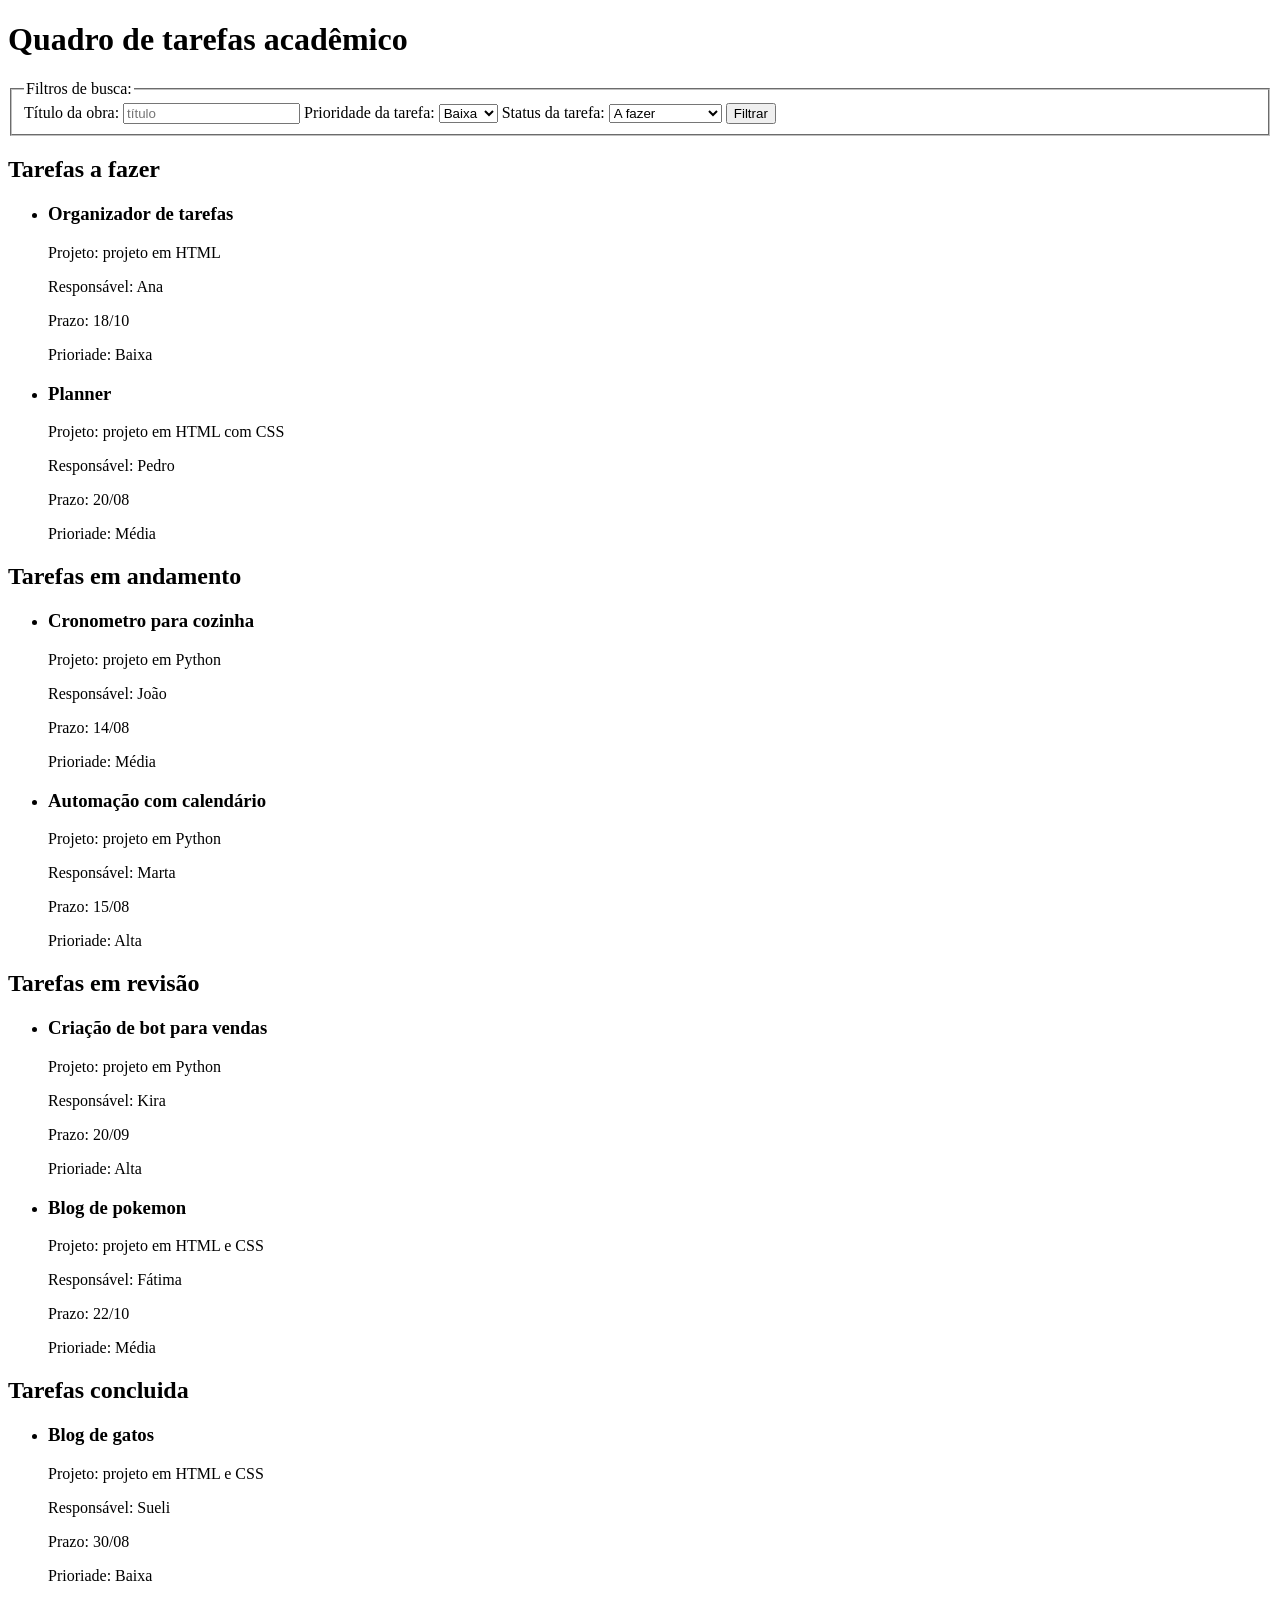
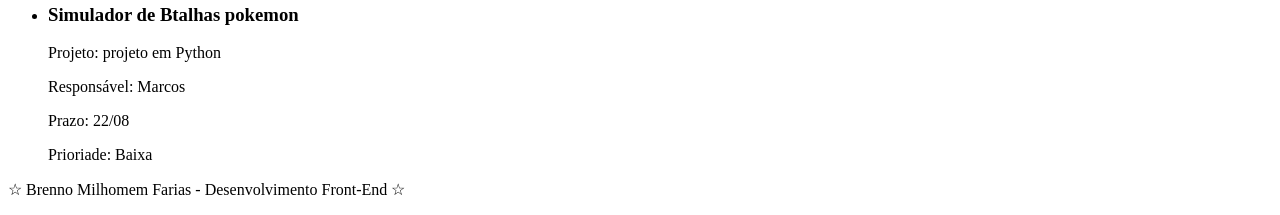
==== index.html @ 5a52eca1 "Add files via upload Foi criado a estrutura básica com o HTML visando maior acessibilidade." ====
<!DOCTYPE html>
<html lang="pt-BR">

<head>
    <meta charset="UTF-8">
    <meta name="viewport" content="width=device-width, initial-scale=1.0">
    <title>Quadro de tarefas</title>
</head>

<body>

    <header>
        <h1>Quadro de tarefas acadêmico</h1>
    </header>

    <main>

        <form action="">
            <fieldset>
                <legend>Filtros de busca:</legend>
                <label for="titulo">Título da obra:</label>
                <input id="titulo" type="search" placeholder="título">

                <label for="prioridade">Prioridade da tarefa:</label>
                <select name="Prioridade" id="prioridade">
                    <option value="baixa">Baixa</option>
                    <option value="media">Média</option>
                    <option value="alta">Alta</option>
                </select>

                <label for="status">Status da tarefa:</label>
                <select name="status" id="status">
                    <option value="afazer">A fazer</option>
                    <option value="emandamento">Em andamento</option>
                    <option value="emrevisao">Em revisão</option>
                    <option value="concluida">Concluída</option>
                </select>

                <button type="submit">Filtrar</button>
            </fieldset>
        </form>

        <section aria-labelledby="titulo-afazer">
            <h2 id="titulo-afazer"> Tarefas a fazer</h2>

            <ul>
                <li>
                    <article>
                        <h3>Organizador de tarefas</h3>
                        <p>Projeto: projeto em HTML</p>
                        <p>Responsável: Ana</p>
                        <p>Prazo: 18/10</p>
                        <p>Prioriade: Baixa</p>
                    </article>
                </li>

                <li>
                    <article>
                        <h3>Planner</h3>
                        <p>Projeto: projeto em HTML com CSS</p>
                        <p>Responsável: Pedro</p>
                        <p>Prazo: 20/08</p>
                        <p>Prioriade: Média</p>
                    </article>
                </li>
            </ul>
        </section>

        <section aria-labelledby="titulo-emandamento">
            <h2 id="titulo-emandamento"> Tarefas em andamento</h2>
            <ul>
                <li>
                    <article>
                        <h3>Cronometro para cozinha</h3>
                        <p>Projeto: projeto em Python</p>
                        <p>Responsável: João</p>
                        <p>Prazo: 14/08</p>
                        <p>Prioriade: Média</p>
                    </article>
                </li>

                <li>
                    <article>
                        <h3>Automação com calendário</h3>
                        <p>Projeto: projeto em Python</p>
                        <p>Responsável: Marta</p>
                        <p>Prazo: 15/08</p>
                        <p>Prioriade: Alta</p>
                    </article>
                </li>
            </ul>
        </section>

        <section aria-labelledby="titulo-emrevisao">
            <h2 id="titulo-emrevisao"> Tarefas em revisão</h2>
            <ul>
                <li>
                    <article>
                        <h3>Criação de bot para vendas</h3>
                        <p>Projeto: projeto em Python</p>
                        <p>Responsável: Kira</p>
                        <p>Prazo: 20/09</p>
                        <p>Prioriade: Alta</p>
                    </article>
                </li>

                <li>
                    <article>
                        <h3>Blog de pokemon</h3>
                        <p>Projeto: projeto em HTML e CSS</p>
                        <p>Responsável: Fátima</p>
                        <p>Prazo: 22/10</p>
                        <p>Prioriade: Média</p>
                    </article>
                </li>
            </ul>
        </section>

        <section aria-labelledby="titulo-concluida">
            <h2 id="titulo-concluida"> Tarefas concluida</h2>
            <ul>
                <li>
                    <article>
                        <h3>Blog de gatos</h3>
                        <p>Projeto: projeto em HTML e CSS</p>
                        <p>Responsável: Sueli</p>
                        <p>Prazo: 30/08</p>
                        <p>Prioriade: Baixa</p>
                    </article>
                </li>

                <li>
                    <article>
                        <h3>Simulador de Btalhas pokemon</h3>
                        <p>Projeto: projeto em Python</p>
                        <p>Responsável: Marcos</p>
                        <p>Prazo: 22/08</p>
                        <p>Prioriade: Baixa</p>
                    </article>
                </li>
            </ul>

        </section>

    </main>

    <footer>
        <p>
            &star; Brenno Milhomem Farias - Desenvolvimento Front-End &star;
        </p>
    </footer>

</body>

</html>
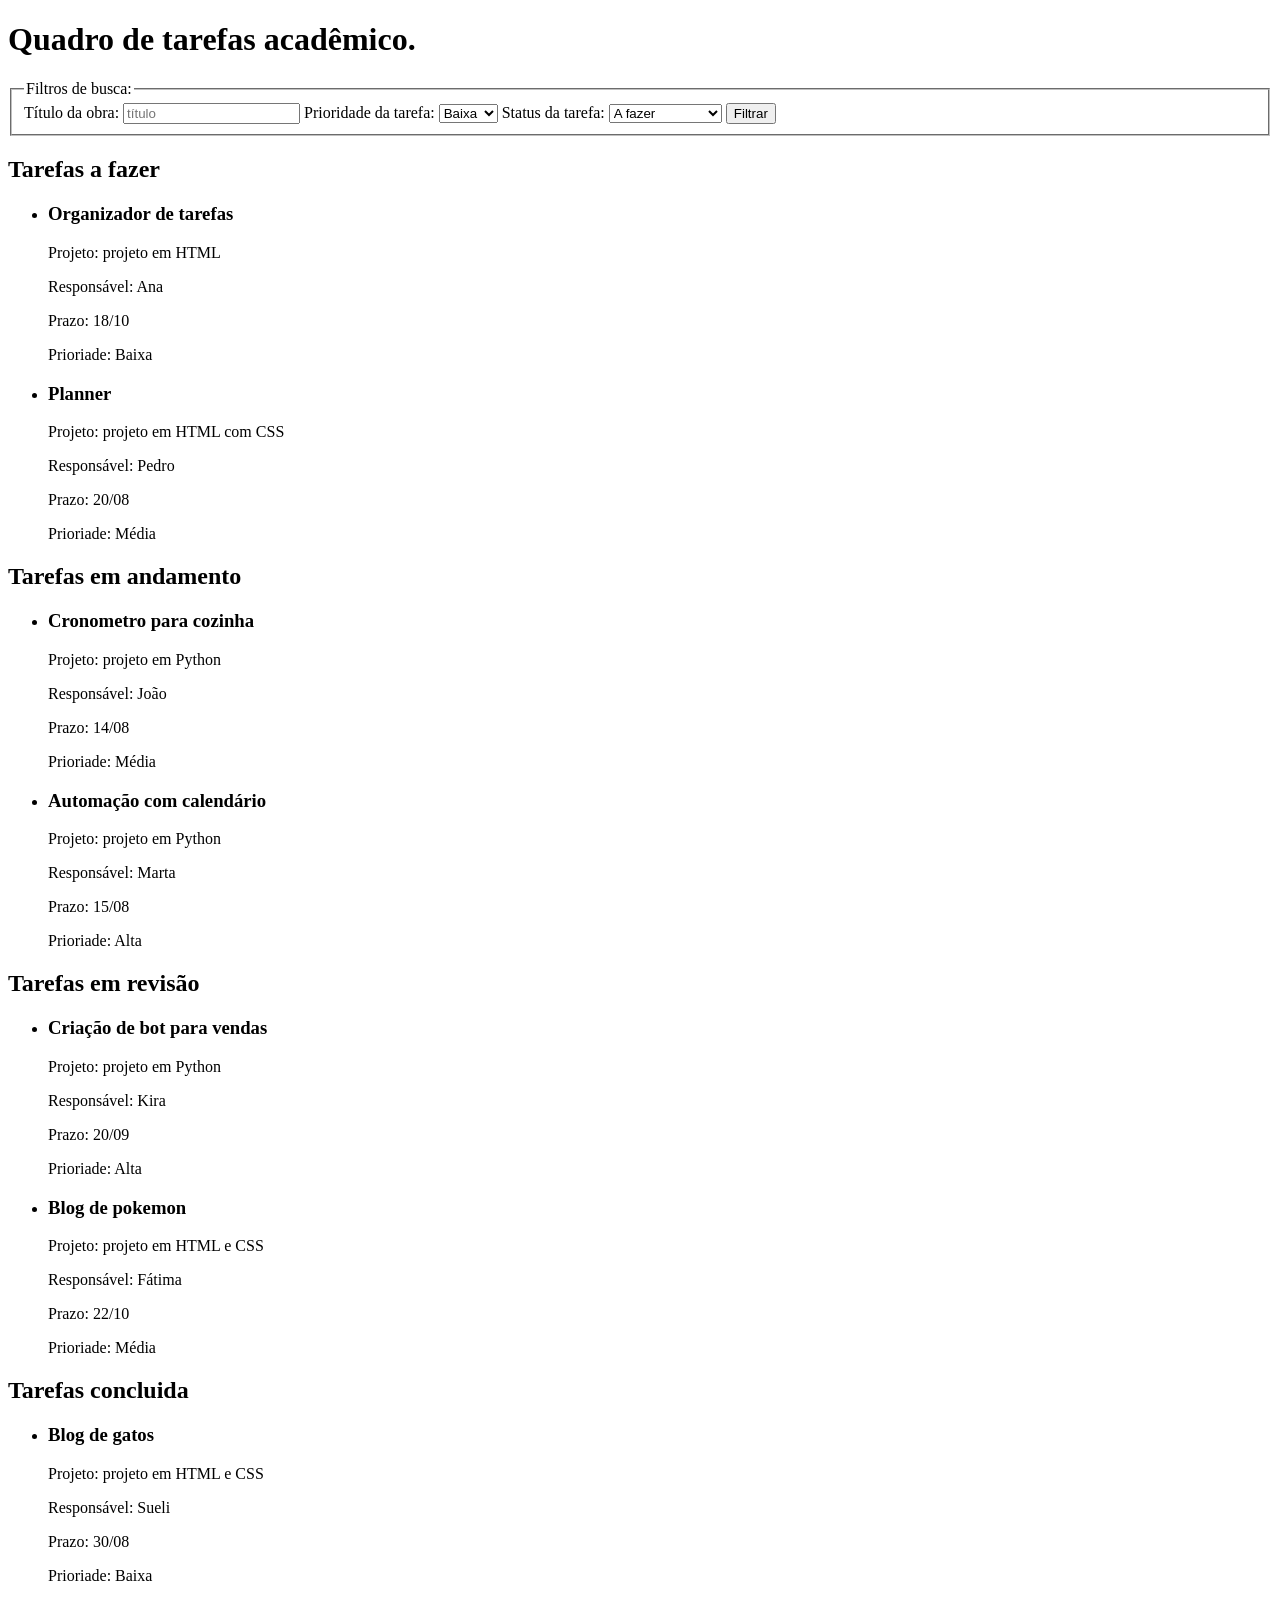
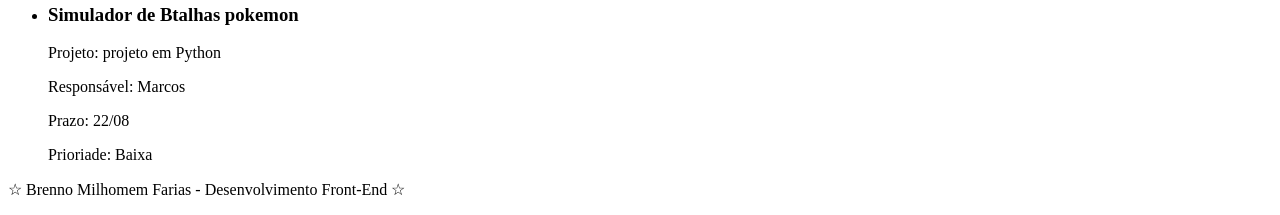
==== commit e576269e: "Foi adicionado um ponto no final do quadro de tarefas a academico." ====
--- a/index.html
+++ b/index.html
@@ -1,155 +1,155 @@
-<!DOCTYPE html>
-<html lang="pt-BR">
-
-<head>
-    <meta charset="UTF-8">
-    <meta name="viewport" content="width=device-width, initial-scale=1.0">
-    <title>Quadro de tarefas</title>
-</head>
-
-<body>
-
-    <header>
-        <h1>Quadro de tarefas acadêmico</h1>
-    </header>
-
-    <main>
-
-        <form action="">
-            <fieldset>
-                <legend>Filtros de busca:</legend>
-                <label for="titulo">Título da obra:</label>
-                <input id="titulo" type="search" placeholder="título">
-
-                <label for="prioridade">Prioridade da tarefa:</label>
-                <select name="Prioridade" id="prioridade">
-                    <option value="baixa">Baixa</option>
-                    <option value="media">Média</option>
-                    <option value="alta">Alta</option>
-                </select>
-
-                <label for="status">Status da tarefa:</label>
-                <select name="status" id="status">
-                    <option value="afazer">A fazer</option>
-                    <option value="emandamento">Em andamento</option>
-                    <option value="emrevisao">Em revisão</option>
-                    <option value="concluida">Concluída</option>
-                </select>
-
-                <button type="submit">Filtrar</button>
-            </fieldset>
-        </form>
-
-        <section aria-labelledby="titulo-afazer">
-            <h2 id="titulo-afazer"> Tarefas a fazer</h2>
-
-            <ul>
-                <li>
-                    <article>
-                        <h3>Organizador de tarefas</h3>
-                        <p>Projeto: projeto em HTML</p>
-                        <p>Responsável: Ana</p>
-                        <p>Prazo: 18/10</p>
-                        <p>Prioriade: Baixa</p>
-                    </article>
-                </li>
-
-                <li>
-                    <article>
-                        <h3>Planner</h3>
-                        <p>Projeto: projeto em HTML com CSS</p>
-                        <p>Responsável: Pedro</p>
-                        <p>Prazo: 20/08</p>
-                        <p>Prioriade: Média</p>
-                    </article>
-                </li>
-            </ul>
-        </section>
-
-        <section aria-labelledby="titulo-emandamento">
-            <h2 id="titulo-emandamento"> Tarefas em andamento</h2>
-            <ul>
-                <li>
-                    <article>
-                        <h3>Cronometro para cozinha</h3>
-                        <p>Projeto: projeto em Python</p>
-                        <p>Responsável: João</p>
-                        <p>Prazo: 14/08</p>
-                        <p>Prioriade: Média</p>
-                    </article>
-                </li>
-
-                <li>
-                    <article>
-                        <h3>Automação com calendário</h3>
-                        <p>Projeto: projeto em Python</p>
-                        <p>Responsável: Marta</p>
-                        <p>Prazo: 15/08</p>
-                        <p>Prioriade: Alta</p>
-                    </article>
-                </li>
-            </ul>
-        </section>
-
-        <section aria-labelledby="titulo-emrevisao">
-            <h2 id="titulo-emrevisao"> Tarefas em revisão</h2>
-            <ul>
-                <li>
-                    <article>
-                        <h3>Criação de bot para vendas</h3>
-                        <p>Projeto: projeto em Python</p>
-                        <p>Responsável: Kira</p>
-                        <p>Prazo: 20/09</p>
-                        <p>Prioriade: Alta</p>
-                    </article>
-                </li>
-
-                <li>
-                    <article>
-                        <h3>Blog de pokemon</h3>
-                        <p>Projeto: projeto em HTML e CSS</p>
-                        <p>Responsável: Fátima</p>
-                        <p>Prazo: 22/10</p>
-                        <p>Prioriade: Média</p>
-                    </article>
-                </li>
-            </ul>
-        </section>
-
-        <section aria-labelledby="titulo-concluida">
-            <h2 id="titulo-concluida"> Tarefas concluida</h2>
-            <ul>
-                <li>
-                    <article>
-                        <h3>Blog de gatos</h3>
-                        <p>Projeto: projeto em HTML e CSS</p>
-                        <p>Responsável: Sueli</p>
-                        <p>Prazo: 30/08</p>
-                        <p>Prioriade: Baixa</p>
-                    </article>
-                </li>
-
-                <li>
-                    <article>
-                        <h3>Simulador de Btalhas pokemon</h3>
-                        <p>Projeto: projeto em Python</p>
-                        <p>Responsável: Marcos</p>
-                        <p>Prazo: 22/08</p>
-                        <p>Prioriade: Baixa</p>
-                    </article>
-                </li>
-            </ul>
-
-        </section>
-
-    </main>
-
-    <footer>
-        <p>
-            &star; Brenno Milhomem Farias - Desenvolvimento Front-End &star;
-        </p>
-    </footer>
-
-</body>
-
+<!DOCTYPE html>
+<html lang="pt-BR">
+
+<head>
+    <meta charset="UTF-8">
+    <meta name="viewport" content="width=device-width, initial-scale=1.0">
+    <title>Quadro de tarefas</title>
+</head>
+
+<body>
+
+    <header>
+        <h1>Quadro de tarefas acadêmico.</h1>
+    </header>
+
+    <main>
+
+        <form action="">
+            <fieldset>
+                <legend>Filtros de busca:</legend>
+                <label for="titulo">Título da obra:</label>
+                <input id="titulo" type="search" placeholder="título">
+
+                <label for="prioridade">Prioridade da tarefa:</label>
+                <select name="Prioridade" id="prioridade">
+                    <option value="baixa">Baixa</option>
+                    <option value="media">Média</option>
+                    <option value="alta">Alta</option>
+                </select>
+
+                <label for="status">Status da tarefa:</label>
+                <select name="status" id="status">
+                    <option value="afazer">A fazer</option>
+                    <option value="emandamento">Em andamento</option>
+                    <option value="emrevisao">Em revisão</option>
+                    <option value="concluida">Concluída</option>
+                </select>
+
+                <button type="submit">Filtrar</button>
+            </fieldset>
+        </form>
+
+        <section aria-labelledby="titulo-afazer">
+            <h2 id="titulo-afazer"> Tarefas a fazer</h2>
+
+            <ul>
+                <li>
+                    <article>
+                        <h3>Organizador de tarefas</h3>
+                        <p>Projeto: projeto em HTML</p>
+                        <p>Responsável: Ana</p>
+                        <p>Prazo: 18/10</p>
+                        <p>Prioriade: Baixa</p>
+                    </article>
+                </li>
+
+                <li>
+                    <article>
+                        <h3>Planner</h3>
+                        <p>Projeto: projeto em HTML com CSS</p>
+                        <p>Responsável: Pedro</p>
+                        <p>Prazo: 20/08</p>
+                        <p>Prioriade: Média</p>
+                    </article>
+                </li>
+            </ul>
+        </section>
+
+        <section aria-labelledby="titulo-emandamento">
+            <h2 id="titulo-emandamento"> Tarefas em andamento</h2>
+            <ul>
+                <li>
+                    <article>
+                        <h3>Cronometro para cozinha</h3>
+                        <p>Projeto: projeto em Python</p>
+                        <p>Responsável: João</p>
+                        <p>Prazo: 14/08</p>
+                        <p>Prioriade: Média</p>
+                    </article>
+                </li>
+
+                <li>
+                    <article>
+                        <h3>Automação com calendário</h3>
+                        <p>Projeto: projeto em Python</p>
+                        <p>Responsável: Marta</p>
+                        <p>Prazo: 15/08</p>
+                        <p>Prioriade: Alta</p>
+                    </article>
+                </li>
+            </ul>
+        </section>
+
+        <section aria-labelledby="titulo-emrevisao">
+            <h2 id="titulo-emrevisao"> Tarefas em revisão</h2>
+            <ul>
+                <li>
+                    <article>
+                        <h3>Criação de bot para vendas</h3>
+                        <p>Projeto: projeto em Python</p>
+                        <p>Responsável: Kira</p>
+                        <p>Prazo: 20/09</p>
+                        <p>Prioriade: Alta</p>
+                    </article>
+                </li>
+
+                <li>
+                    <article>
+                        <h3>Blog de pokemon</h3>
+                        <p>Projeto: projeto em HTML e CSS</p>
+                        <p>Responsável: Fátima</p>
+                        <p>Prazo: 22/10</p>
+                        <p>Prioriade: Média</p>
+                    </article>
+                </li>
+            </ul>
+        </section>
+
+        <section aria-labelledby="titulo-concluida">
+            <h2 id="titulo-concluida"> Tarefas concluida</h2>
+            <ul>
+                <li>
+                    <article>
+                        <h3>Blog de gatos</h3>
+                        <p>Projeto: projeto em HTML e CSS</p>
+                        <p>Responsável: Sueli</p>
+                        <p>Prazo: 30/08</p>
+                        <p>Prioriade: Baixa</p>
+                    </article>
+                </li>
+
+                <li>
+                    <article>
+                        <h3>Simulador de Btalhas pokemon</h3>
+                        <p>Projeto: projeto em Python</p>
+                        <p>Responsável: Marcos</p>
+                        <p>Prazo: 22/08</p>
+                        <p>Prioriade: Baixa</p>
+                    </article>
+                </li>
+            </ul>
+
+        </section>
+
+    </main>
+
+    <footer>
+        <p>
+            &star; Brenno Milhomem Farias - Desenvolvimento Front-End &star;
+        </p>
+    </footer>
+
+</body>
+
 </html>
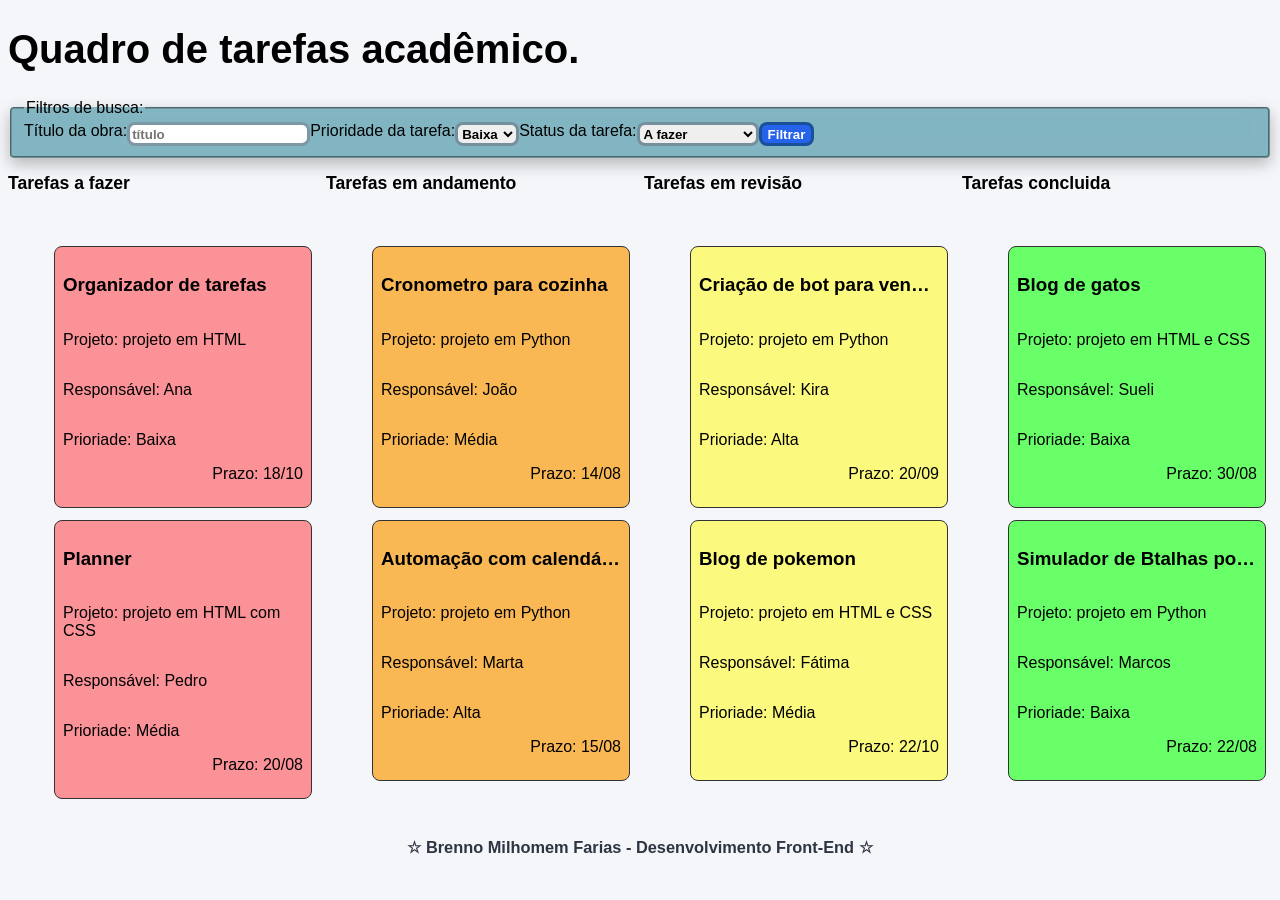
==== commit a27d1fb3: "Foi adicionado a estilização com o css feito e ajustes nas tags com auxilio do mesmo para melhor uso" ====
--- a/index.html
+++ b/index.html
@@ -5,6 +5,7 @@
     <meta charset="UTF-8">
     <meta name="viewport" content="width=device-width, initial-scale=1.0">
     <title>Quadro de tarefas</title>
+    <link rel="stylesheet" href="style.css">
 </head>
 
 <body>
@@ -16,19 +17,19 @@
     <main>
 
         <form action="">
-            <fieldset>
-                <legend>Filtros de busca:</legend>
+            <fieldset class="filtroBusca">
+                <legend>Filtros de busca: </legend>
                 <label for="titulo">Título da obra:</label>
                 <input id="titulo" type="search" placeholder="título">
 
-                <label for="prioridade">Prioridade da tarefa:</label>
+                <label for="prioridade">Prioridade da tarefa: </label>
                 <select name="Prioridade" id="prioridade">
                     <option value="baixa">Baixa</option>
                     <option value="media">Média</option>
                     <option value="alta">Alta</option>
                 </select>
 
-                <label for="status">Status da tarefa:</label>
+                <label for="status">Status da tarefa: </label>
                 <select name="status" id="status">
                     <option value="afazer">A fazer</option>
                     <option value="emandamento">Em andamento</option>
@@ -40,114 +41,123 @@
             </fieldset>
         </form>
 
-        <section aria-labelledby="titulo-afazer">
-            <h2 id="titulo-afazer"> Tarefas a fazer</h2>
+        <section class="quadro" aria-labelledby="quadro-de-tarefasr">
+            <div class="coluna" aria-labelledby="tarefas-afazer">
+                <h2 id="titulo-afazer">Tarefas a fazer</h2>
 
-            <ul>
-                <li>
-                    <article>
-                        <h3>Organizador de tarefas</h3>
-                        <p>Projeto: projeto em HTML</p>
-                        <p>Responsável: Ana</p>
-                        <p>Prazo: 18/10</p>
-                        <p>Prioriade: Baixa</p>
-                    </article>
-                </li>
+                <ul class="lista-cards">
+                    <li class="card-afazer">
+                        <article>
+                            <h3>Organizador de tarefas</h3>
+                            <p>Projeto: projeto em HTML</p>
+                            <p>Responsável: Ana</p>
+                            <p>Prioriade: Baixa</p>
+                            <p class="prazo">Prazo: 18/10</p>
 
-                <li>
-                    <article>
-                        <h3>Planner</h3>
-                        <p>Projeto: projeto em HTML com CSS</p>
-                        <p>Responsável: Pedro</p>
-                        <p>Prazo: 20/08</p>
-                        <p>Prioriade: Média</p>
-                    </article>
-                </li>
-            </ul>
-        </section>
+                        </article>
+                    </li>
 
-        <section aria-labelledby="titulo-emandamento">
-            <h2 id="titulo-emandamento"> Tarefas em andamento</h2>
-            <ul>
-                <li>
-                    <article>
-                        <h3>Cronometro para cozinha</h3>
-                        <p>Projeto: projeto em Python</p>
-                        <p>Responsável: João</p>
-                        <p>Prazo: 14/08</p>
-                        <p>Prioriade: Média</p>
-                    </article>
-                </li>
+                    <li class="card-afazer">
+                        <article>
+                            <h3>Planner</h3>
+                            <p>Projeto: projeto em HTML com CSS</p>
+                            <p>Responsável: Pedro</p>
+                            <p>Prioriade: Média</p>
+                            <p class="prazo">Prazo: 20/08</p>
 
-                <li>
-                    <article>
-                        <h3>Automação com calendário</h3>
-                        <p>Projeto: projeto em Python</p>
-                        <p>Responsável: Marta</p>
-                        <p>Prazo: 15/08</p>
-                        <p>Prioriade: Alta</p>
-                    </article>
-                </li>
-            </ul>
-        </section>
+                        </article>
+                    </li>
+                </ul>
+            </div>
 
-        <section aria-labelledby="titulo-emrevisao">
-            <h2 id="titulo-emrevisao"> Tarefas em revisão</h2>
-            <ul>
-                <li>
-                    <article>
-                        <h3>Criação de bot para vendas</h3>
-                        <p>Projeto: projeto em Python</p>
-                        <p>Responsável: Kira</p>
-                        <p>Prazo: 20/09</p>
-                        <p>Prioriade: Alta</p>
-                    </article>
-                </li>
+            <div class="coluna" aria-labelledby="titulo-emandamento">
+                <h2 id="titulo-emandamento">Tarefas em andamento</h2>
+                <ul class="lista-cards">
+                    <li class="card-emandamento">
+                        <article>
+                            <h3>Cronometro para cozinha</h3>
+                            <p>Projeto: projeto em Python</p>
+                            <p>Responsável: João</p>
+                            <p>Prioriade: Média</p>
+                            <p class="prazo">Prazo: 14/08</p>
 
-                <li>
-                    <article>
-                        <h3>Blog de pokemon</h3>
-                        <p>Projeto: projeto em HTML e CSS</p>
-                        <p>Responsável: Fátima</p>
-                        <p>Prazo: 22/10</p>
-                        <p>Prioriade: Média</p>
-                    </article>
-                </li>
-            </ul>
-        </section>
+                        </article>
+                    </li>
 
-        <section aria-labelledby="titulo-concluida">
-            <h2 id="titulo-concluida"> Tarefas concluida</h2>
-            <ul>
-                <li>
-                    <article>
-                        <h3>Blog de gatos</h3>
-                        <p>Projeto: projeto em HTML e CSS</p>
-                        <p>Responsável: Sueli</p>
-                        <p>Prazo: 30/08</p>
-                        <p>Prioriade: Baixa</p>
-                    </article>
-                </li>
+                    <li class="card-emandamento">
+                        <article>
+                            <h3>Automação com calendário</h3>
+                            <p>Projeto: projeto em Python</p>
+                            <p>Responsável: Marta</p>
+                            <p>Prioriade: Alta</p>
+                            <p class="prazo">Prazo: 15/08</p>
 
-                <li>
-                    <article>
-                        <h3>Simulador de Btalhas pokemon</h3>
-                        <p>Projeto: projeto em Python</p>
-                        <p>Responsável: Marcos</p>
-                        <p>Prazo: 22/08</p>
-                        <p>Prioriade: Baixa</p>
-                    </article>
-                </li>
-            </ul>
+                        </article>
+                    </li>
+                </ul>
+            </div>
 
+            <div class="coluna" aria-labelledby="titulo-emrevisao">
+                <h2 id="titulo-emrevisao">Tarefas em revisão</h2>
+                <ul class="lista-cards">
+                    <li class="card-emrevisao">
+                        <article>
+                            <h3>Criação de bot para vendas</h3>
+                            <p>Projeto: projeto em Python</p>
+                            <p>Responsável: Kira</p>
+                            <p>Prioriade: Alta</p>
+                            <p class="prazo">Prazo: 20/09</p>
+
+                        </article>
+                    </li>
+
+                    <li class="card-emrevisao">
+                        <article>
+                            <h3>Blog de pokemon</h3>
+                            <p>Projeto: projeto em HTML e CSS</p>
+                            <p>Responsável: Fátima</p>
+                            <p>Prioriade: Média</p>
+                            <p class="prazo">Prazo: 22/10</p>
+
+                        </article>
+                    </li>
+                </ul>
+            </div>
+
+            <div class="coluna" aria-labelledby="titulo-concluida">
+                <h2 id="titulo-concluida">Tarefas concluida</h2>
+                <ul class="lista-cards">
+                    <li class="card-concluida">
+                        <article>
+                            <h3>Blog de gatos</h3>
+                            <p>Projeto: projeto em HTML e CSS</p>
+                            <p>Responsável: Sueli</p>
+                            <p>Prioriade: Baixa</p>
+                            <p class="prazo">Prazo: 30/08</p>
+
+                        </article>
+                    </li>
+
+                    <li class="card-concluida">
+                        <article>
+                            <h3>Simulador de Btalhas pokemon</h3>
+                            <p>Projeto: projeto em Python</p>
+                            <p>Responsável: Marcos</p>
+                            <p>Prioriade: Baixa</p>
+                            <p class="prazo">Prazo: 22/08</p>
+
+                        </article>
+                    </li>
+                </ul>
+            </div>
         </section>
 
     </main>
 
     <footer>
-        <p>
+        <h3>
             &star; Brenno Milhomem Farias - Desenvolvimento Front-End &star;
-        </p>
+        </h3>
     </footer>
 
 </body>
--- a/style.css
+++ b/style.css
@@ -0,0 +1,197 @@
+:root {
+    --cor-fundo: #f4f6f9;
+    --cor-borda: rgba(33, 34, 43, 0.87);
+    --cor-texto: rgb(38, 37, 59);
+    --raio-borda: 8px;
+
+    --espacamento-1: 0.5rem;
+    --espacamento-2: 1rem;
+    --espacamento-3: 1.5rem;
+
+    --cor-afazer: #ff5f67a9;
+    --cor-emandamento: #fab855;
+    --cor-emrevisao: #fdfb77f1;
+    --cor-concluida: #68ff68;
+}
+
+* {
+    box-sizing: border-box;
+}
+
+body {
+    background-color: var(--cor-fundo);
+    font-family: 'Syne', sans-serif;
+
+}
+
+
+
+
+.filtroBusca {
+    display: flex;
+    border-radius: 4px;
+    border-color: rgba(7, 7, 7, 0.432);
+    background-color: #0b72897c;
+    backdrop-filter: blur(10px);
+    box-shadow: 0 6px 16px rgba(0, 0, 0, 0.267);
+    flex-wrap: wrap;
+
+}
+
+.filtroBusca input,
+.filtroBusca select,
+.filtroBusca button {
+    border: solid rgba(18, 63, 88, 0.541);
+    border-radius: 8px;
+    font-weight: 550;
+    
+    min-width: 24px;
+    min-height: 24px;
+
+}
+
+input:focus-visible,
+select:focus-visible,
+button:focus-visible{
+    outline: 2px solid var(--cor-borda);
+}
+
+.card-afazer {
+    background-color: var(--cor-afazer);
+    display: flex;
+    border: solid 1px #333;
+    margin: 6px;
+    padding: var(--espacamento-1);
+    border-radius: var(--raio-borda);
+    flex-direction: column;
+    min-width: 0;
+
+    /*Tentar efeito de movimento*/
+    transition: transform 0.2s ease, box-shadow 0.2s ease;
+    cursor: pointer;
+}
+
+.card-emandamento {
+    background-color: var(--cor-emandamento);
+    display: flex;
+    border: solid 1px #333;
+    margin: 6px;
+    padding: var(--espacamento-1);
+    border-radius: var(--raio-borda);
+    flex-direction: column;
+    min-width: 0;
+
+    /*Tentar efeito de movimento*/
+    transition: transform 0.2s ease, box-shadow 0.2s ease;
+    cursor: pointer;
+}
+
+.card-emrevisao {
+    background-color: var(--cor-emrevisao);
+    display: flex;
+    border: solid 1px #333;
+    margin: 6px;
+    padding: var(--espacamento-1);
+    border-radius: var(--raio-borda);
+    flex-direction: column;
+    min-width: 0;
+
+    /*Tentar efeito de movimento*/
+    transition: transform 0.2s ease, box-shadow 0.2s ease;
+    cursor: pointer;
+}
+
+.card-concluida {
+    background-color: var(--cor-concluida);
+    display: flex;
+    border: solid 1px #333;
+    margin: 6px;
+    padding: var(--espacamento-1);
+    border-radius: var(--raio-borda);
+    flex-direction: column;
+    min-width: 0;
+
+    /*Tentar efeito de movimento*/
+    transition: transform 0.2s ease, box-shadow 0.2s ease;
+    cursor: pointer;
+}
+
+.card-afazer h3,
+.card-emandamento h3,
+.card-emrevisao h3,
+.card-concluida h3 {
+    white-space: nowrap; /* Ela quebra o comportamento padrão do navegador de criar novas linhas, forçando todo o exto a permanecer em uma linha única e contínua */
+    overflow: hidden; /* Quebra a visibilidade do conteúdo excedente ocultando tudo qu eultrapassa o limite físico da caixa. */
+    text-overflow: ellipsis; /* Modifica o acabamento visual do texto, inserindo as reticências no ponto onde a caixa esconde o conteúdo. */
+    flex-grow: 1;
+}
+
+.card-afazer:hover,
+.card-emandamento:hover,
+.card-emrevisao:hover,
+.card-concluida:hover {
+    transform: translateY(-4px);
+    box-shadow: 0 8px 16px rgba(0, 0, 0, 0.1);
+}
+
+.filtroBusca button {
+    background-color: #2563eb;
+    color: #ffffff;
+    cursor: pointer;
+}
+
+.filtroBusca button:hover {
+    background-color: #2d52b694;
+}
+
+.quadro {
+    display: grid;
+    gap: var(--espacamento-1);
+    grid-template-columns: 1fr;
+}
+
+
+@media (min-width: 768px) {
+    .quadro {
+        grid-template-columns: repeat(4, 1fr);
+    } /* em dispositivos moveis não há espaço suficiente para as 4 colunas sem gerar uma barra de rolagem horizontal. O layout de 4 colunas é ativado em telas maiores */
+}
+
+.coluna {
+    gap: var(--espacamento-2);
+    display: flex;
+    flex-direction: column;
+    min-width: 0;  /*ela quebra a restrição do flexbox permitindo que o item encolha abaixo do tamanho original do seu conteúdo. */
+}
+
+.coluna h2 {
+    font-size: 1.1rem;
+}
+
+.lista-cards {
+    display: flex;
+    flex-direction: column;
+
+}
+
+footer {
+    text-align: center;
+    font-size: 0.875rem;
+    color: #0a1424da;
+}
+
+h1 {
+    font-family: 'Syne', sans-serif;
+    font-size: clamp(1.5rem, 1rem + 2vw, 2.5rem);
+}
+
+.prazo{
+    margin-top: auto;
+    text-align: right;
+}
+
+article {
+    display: flex;
+    flex-direction: column;
+    height: 100%;
+}
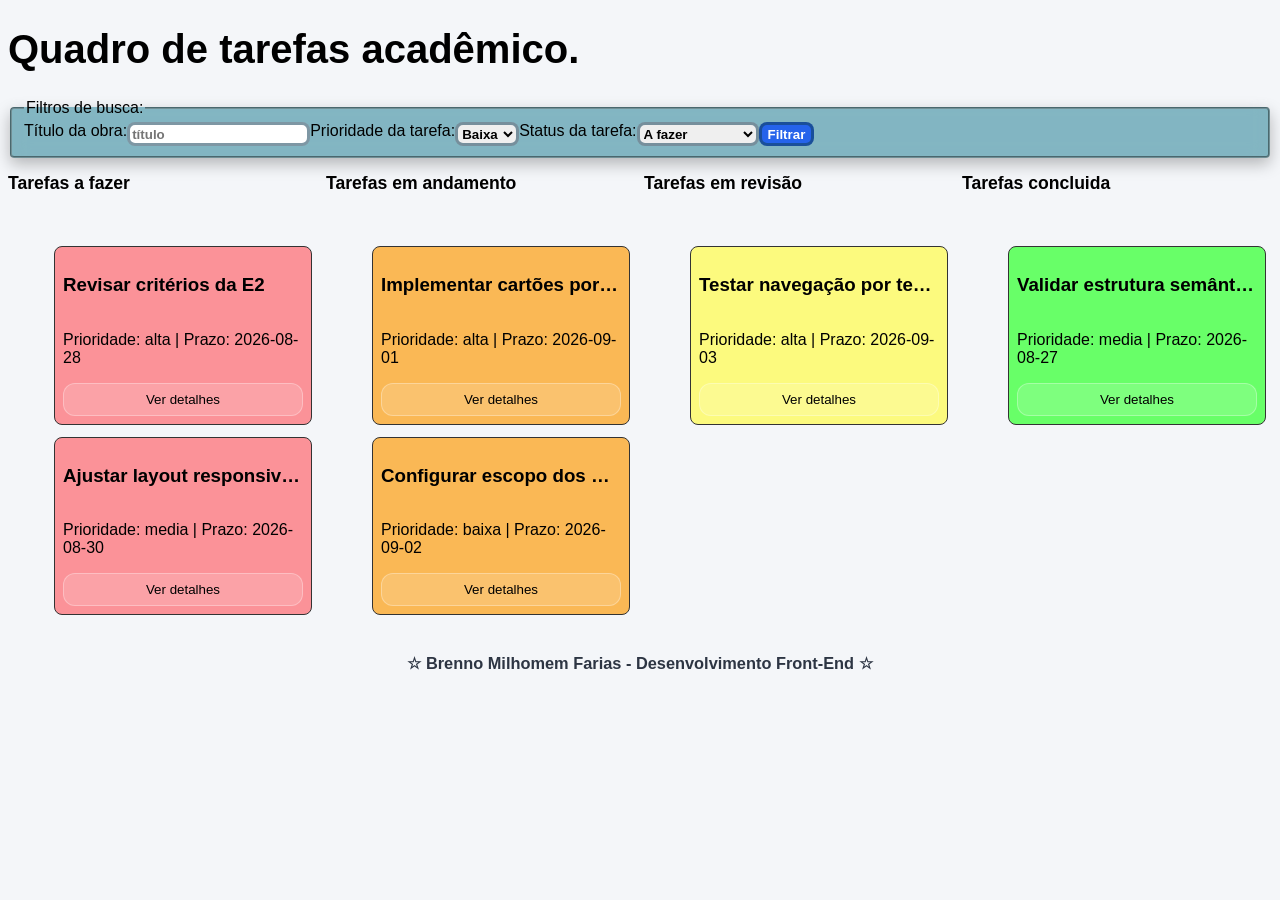
==== commit 1c72f104: "Foi adicionado JavaScript ao projeto e algumas pequenas alterações no css." ====
--- a/index.html
+++ b/index.html
@@ -11,7 +11,7 @@
 <body>
 
     <header>
-        <h1>Quadro de tarefas acadêmico.</h1>
+        <h1 id="quadro-de-tarefas">Quadro de tarefas acadêmico.</h1>
     </header>
 
     <main>
@@ -31,9 +31,9 @@
 
                 <label for="status">Status da tarefa: </label>
                 <select name="status" id="status">
-                    <option value="afazer">A fazer</option>
-                    <option value="emandamento">Em andamento</option>
-                    <option value="emrevisao">Em revisão</option>
+                    <option value="a-fazer">A fazer</option>
+                    <option value="em-andamento">Em andamento</option>
+                    <option value="em-revisao">Em revisão</option>
                     <option value="concluida">Concluída</option>
                 </select>
 
@@ -41,113 +41,33 @@
             </fieldset>
         </form>
 
-        <section class="quadro" aria-labelledby="quadro-de-tarefasr">
-            <div class="coluna" aria-labelledby="tarefas-afazer">
+        <section class="quadro" data-quadro aria-labelledby="quadro-de-tarefas">
+            <div class="coluna" aria-labelledby="titulo-afazer">
                 <h2 id="titulo-afazer">Tarefas a fazer</h2>
 
-                <ul class="lista-cards">
-                    <li class="card-afazer">
-                        <article>
-                            <h3>Organizador de tarefas</h3>
-                            <p>Projeto: projeto em HTML</p>
-                            <p>Responsável: Ana</p>
-                            <p>Prioriade: Baixa</p>
-                            <p class="prazo">Prazo: 18/10</p>
+                <ul class="lista-cards" data-lista-status="a-fazer">
 
-                        </article>
-                    </li>
-
-                    <li class="card-afazer">
-                        <article>
-                            <h3>Planner</h3>
-                            <p>Projeto: projeto em HTML com CSS</p>
-                            <p>Responsável: Pedro</p>
-                            <p>Prioriade: Média</p>
-                            <p class="prazo">Prazo: 20/08</p>
-
-                        </article>
-                    </li>
                 </ul>
             </div>
 
             <div class="coluna" aria-labelledby="titulo-emandamento">
                 <h2 id="titulo-emandamento">Tarefas em andamento</h2>
-                <ul class="lista-cards">
-                    <li class="card-emandamento">
-                        <article>
-                            <h3>Cronometro para cozinha</h3>
-                            <p>Projeto: projeto em Python</p>
-                            <p>Responsável: João</p>
-                            <p>Prioriade: Média</p>
-                            <p class="prazo">Prazo: 14/08</p>
+                <ul class="lista-cards" data-lista-status="em-andamento">
 
-                        </article>
-                    </li>
-
-                    <li class="card-emandamento">
-                        <article>
-                            <h3>Automação com calendário</h3>
-                            <p>Projeto: projeto em Python</p>
-                            <p>Responsável: Marta</p>
-                            <p>Prioriade: Alta</p>
-                            <p class="prazo">Prazo: 15/08</p>
-
-                        </article>
-                    </li>
                 </ul>
             </div>
 
             <div class="coluna" aria-labelledby="titulo-emrevisao">
                 <h2 id="titulo-emrevisao">Tarefas em revisão</h2>
-                <ul class="lista-cards">
-                    <li class="card-emrevisao">
-                        <article>
-                            <h3>Criação de bot para vendas</h3>
-                            <p>Projeto: projeto em Python</p>
-                            <p>Responsável: Kira</p>
-                            <p>Prioriade: Alta</p>
-                            <p class="prazo">Prazo: 20/09</p>
+                <ul class="lista-cards" data-lista-status="em-revisao">
 
-                        </article>
-                    </li>
-
-                    <li class="card-emrevisao">
-                        <article>
-                            <h3>Blog de pokemon</h3>
-                            <p>Projeto: projeto em HTML e CSS</p>
-                            <p>Responsável: Fátima</p>
-                            <p>Prioriade: Média</p>
-                            <p class="prazo">Prazo: 22/10</p>
-
-                        </article>
-                    </li>
                 </ul>
             </div>
 
             <div class="coluna" aria-labelledby="titulo-concluida">
                 <h2 id="titulo-concluida">Tarefas concluida</h2>
-                <ul class="lista-cards">
-                    <li class="card-concluida">
-                        <article>
-                            <h3>Blog de gatos</h3>
-                            <p>Projeto: projeto em HTML e CSS</p>
-                            <p>Responsável: Sueli</p>
-                            <p>Prioriade: Baixa</p>
-                            <p class="prazo">Prazo: 30/08</p>
+                <ul class="lista-cards" data-lista-status="concluida">
 
-                        </article>
-                    </li>
-
-                    <li class="card-concluida">
-                        <article>
-                            <h3>Simulador de Btalhas pokemon</h3>
-                            <p>Projeto: projeto em Python</p>
-                            <p>Responsável: Marcos</p>
-                            <p>Prioriade: Baixa</p>
-                            <p class="prazo">Prazo: 22/08</p>
-
-                        </article>
-                    </li>
                 </ul>
             </div>
         </section>
@@ -160,6 +80,7 @@
         </h3>
     </footer>
 
+    <script type="module" src="./js/app.js"></script>
 </body>
 
 </html>
--- a/style.css
+++ b/style.css
@@ -23,9 +23,6 @@
     font-family: 'Syne', sans-serif;
 
 }
-
-
-
 
 .filtroBusca {
     display: flex;
@@ -56,7 +53,7 @@
     outline: 2px solid var(--cor-borda);
 }
 
-.card-afazer {
+.card-a-fazer {
     background-color: var(--cor-afazer);
     display: flex;
     border: solid 1px #333;
@@ -71,7 +68,7 @@
     cursor: pointer;
 }
 
-.card-emandamento {
+.card-em-andamento {
     background-color: var(--cor-emandamento);
     display: flex;
     border: solid 1px #333;
@@ -86,7 +83,7 @@
     cursor: pointer;
 }
 
-.card-emrevisao {
+.card-em-revisao {
     background-color: var(--cor-emrevisao);
     display: flex;
     border: solid 1px #333;
@@ -116,19 +113,20 @@
     cursor: pointer;
 }
 
-.card-afazer h3,
-.card-emandamento h3,
-.card-emrevisao h3,
+.card-a-fazer h3,
+.card-em-andamento h3,
+.card-em-revisao h3,
 .card-concluida h3 {
     white-space: nowrap; /* Ela quebra o comportamento padrão do navegador de criar novas linhas, forçando todo o exto a permanecer em uma linha única e contínua */
     overflow: hidden; /* Quebra a visibilidade do conteúdo excedente ocultando tudo qu eultrapassa o limite físico da caixa. */
     text-overflow: ellipsis; /* Modifica o acabamento visual do texto, inserindo as reticências no ponto onde a caixa esconde o conteúdo. */
     flex-grow: 1;
-}
-
-.card-afazer:hover,
-.card-emandamento:hover,
-.card-emrevisao:hover,
+    
+}
+
+.card-a-fazer:hover,
+.card-em-andamento:hover,
+.card-em-revisao:hover,
 .card-concluida:hover {
     transform: translateY(-4px);
     box-shadow: 0 8px 16px rgba(0, 0, 0, 0.1);
@@ -194,4 +192,29 @@
     display: flex;
     flex-direction: column;
     height: 100%;
-}+}
+
+.btn-detalhes {
+    /* Arredondamento das bordas (aumente o valor em px para arredondar mais) */
+    border-radius: 12px;
+
+    /* Cor de fundo com transparência: R, G, B e Opacidade (de 0 a 1) */
+    background-color: rgba(255, 255, 255, 0.15);
+
+    /* Borda sutil semi-transparente */
+    border: 1px solid rgba(255, 255, 255, 0.3);
+
+    /* Cor do texto e espaçamento interno */
+    color: inherit;
+    padding: 8px 16px;
+    cursor: pointer;
+
+    /* Transição suave ao passar o mouse */
+    transition: background-color 0.2s ease, border-color 0.2s ease;
+}
+
+/* Efeito ao passar o mouse (hover) */
+.btn-detalhes:hover {
+    background-color: rgba(0, 0, 0, 0.226);
+    border-color: rgba(255, 255, 255, 0.5);
+}
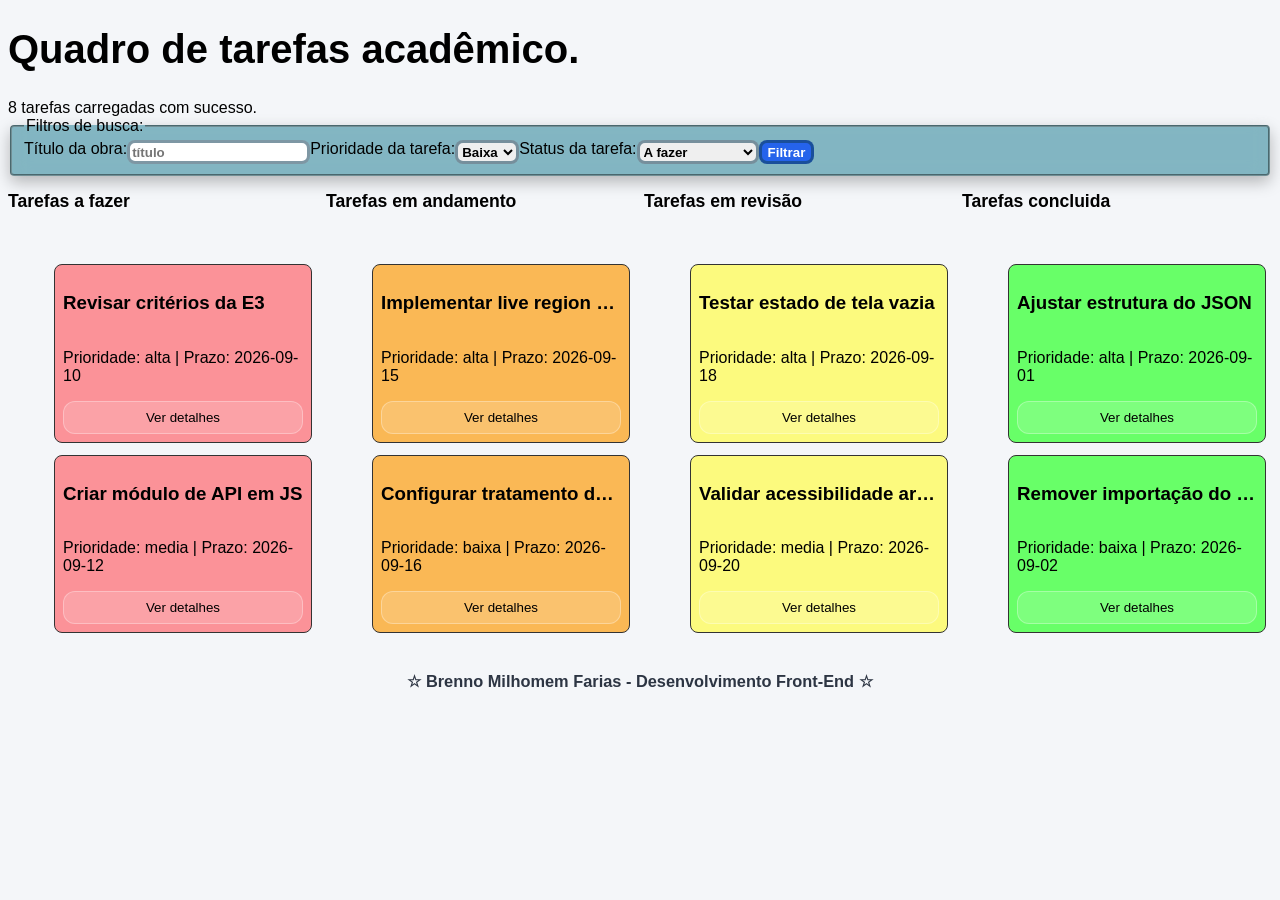
==== commit 352dfe92: "Foi adicionado o arquivo dados.json, estados.js e api.js conforme pedido e feitas algumas alterações" ====
--- a/index.html
+++ b/index.html
@@ -15,6 +15,8 @@
     </header>
 
     <main>
+
+        <div id="status-regiao" role="status" aria-live="polite"></div>
 
         <form action="">
             <fieldset class="filtroBusca">
--- a/style.css
+++ b/style.css
@@ -182,7 +182,6 @@
     font-family: 'Syne', sans-serif;
     font-size: clamp(1.5rem, 1rem + 2vw, 2.5rem);
 }
-
 .prazo{
     margin-top: auto;
     text-align: right;
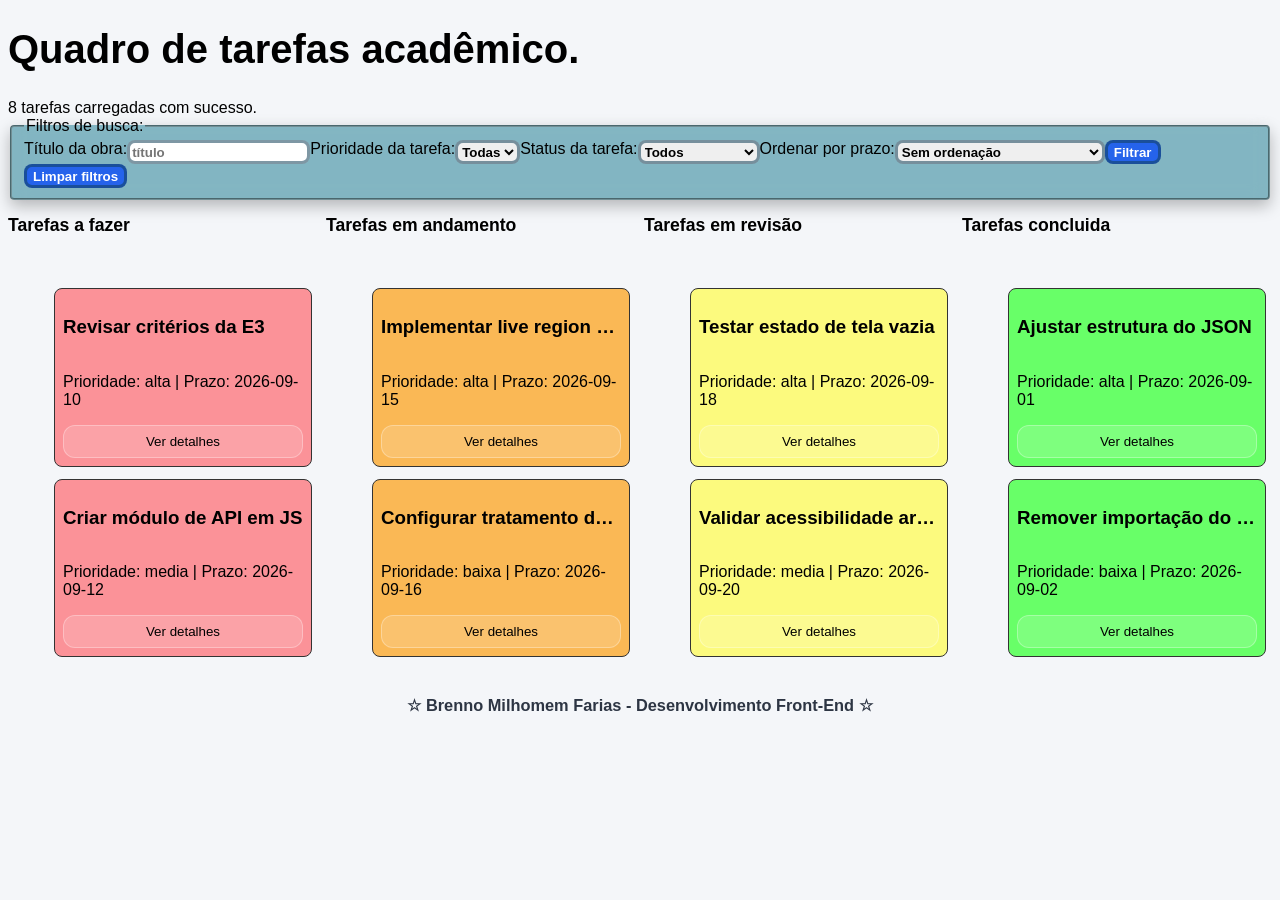
==== commit f77b16f5: "Foi inserida a funcionalidade de busca juntamnete a limpeza de filtros restando três mais funcionali" ====
--- a/index.html
+++ b/index.html
@@ -26,6 +26,7 @@
 
                 <label for="prioridade">Prioridade da tarefa: </label>
                 <select name="Prioridade" id="prioridade">
+                    <option value="">Todas</option>
                     <option value="baixa">Baixa</option>
                     <option value="media">Média</option>
                     <option value="alta">Alta</option>
@@ -33,13 +34,23 @@
 
                 <label for="status">Status da tarefa: </label>
                 <select name="status" id="status">
+                    <option value="">Todos</option>
                     <option value="a-fazer">A fazer</option>
                     <option value="em-andamento">Em andamento</option>
                     <option value="em-revisao">Em revisão</option>
                     <option value="concluida">Concluída</option>
                 </select>
 
+                <label for="ordem-prazo">Ordenar por prazo: </label>
+                <select name="ordem-prazo" id="ordem-prazo">
+                    <option value="">Sem ordenação</option>
+                    <option value="crescente">Mais próximas (Crescente)</option>
+                    <option value="decrescente">Mais distantes (Decrescente)</option>
+                </select>
+
                 <button type="submit">Filtrar</button>
+                <button type="button" id="btn-limpar">Limpar filtros</button>
+
             </fieldset>
         </form>
 
--- a/style.css
+++ b/style.css
@@ -13,6 +13,7 @@
     --cor-emrevisao: #fdfb77f1;
     --cor-concluida: #68ff68;
 }
+
 
 * {
     box-sizing: border-box;
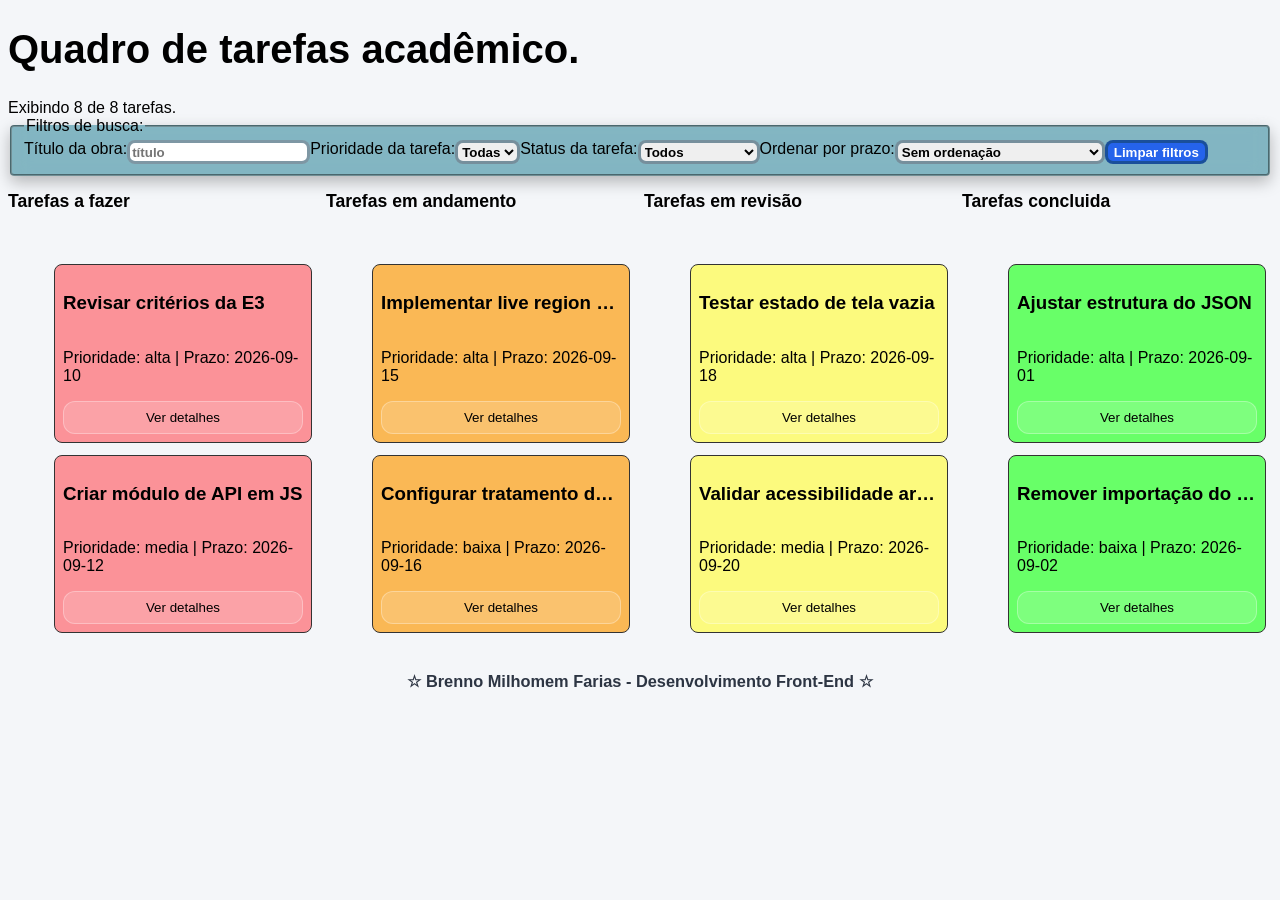
==== commit c4472c76: "Foi adicionado o README, sendo o commit final do projeto." ====
--- a/index.html
+++ b/index.html
@@ -18,7 +18,7 @@
 
         <div id="status-regiao" role="status" aria-live="polite"></div>
 
-        <form action="">
+        <form id="form-filtros">
             <fieldset class="filtroBusca">
                 <legend>Filtros de busca: </legend>
                 <label for="titulo">Título da obra:</label>
@@ -48,7 +48,6 @@
                     <option value="decrescente">Mais distantes (Decrescente)</option>
                 </select>
 
-                <button type="submit">Filtrar</button>
                 <button type="button" id="btn-limpar">Limpar filtros</button>
 
             </fieldset>
@@ -57,31 +56,22 @@
         <section class="quadro" data-quadro aria-labelledby="quadro-de-tarefas">
             <div class="coluna" aria-labelledby="titulo-afazer">
                 <h2 id="titulo-afazer">Tarefas a fazer</h2>
-
-                <ul class="lista-cards" data-lista-status="a-fazer">
-
-                </ul>
+                <ul class="lista-cards" data-lista-status="a-fazer"></ul>
             </div>
 
             <div class="coluna" aria-labelledby="titulo-emandamento">
                 <h2 id="titulo-emandamento">Tarefas em andamento</h2>
-                <ul class="lista-cards" data-lista-status="em-andamento">
-
-                </ul>
+                <ul class="lista-cards" data-lista-status="em-andamento"></ul>
             </div>
 
             <div class="coluna" aria-labelledby="titulo-emrevisao">
                 <h2 id="titulo-emrevisao">Tarefas em revisão</h2>
-                <ul class="lista-cards" data-lista-status="em-revisao">
-
-                </ul>
+                <ul class="lista-cards" data-lista-status="em-revisao"></ul>
             </div>
 
             <div class="coluna" aria-labelledby="titulo-concluida">
                 <h2 id="titulo-concluida">Tarefas concluida</h2>
-                <ul class="lista-cards" data-lista-status="concluida">
-
-                </ul>
+                <ul class="lista-cards" data-lista-status="concluida"></ul>
             </div>
         </section>
 
--- a/style.css
+++ b/style.css
@@ -12,6 +12,7 @@
     --cor-emandamento: #fab855;
     --cor-emrevisao: #fdfb77f1;
     --cor-concluida: #68ff68;
+    
 }
 
 
